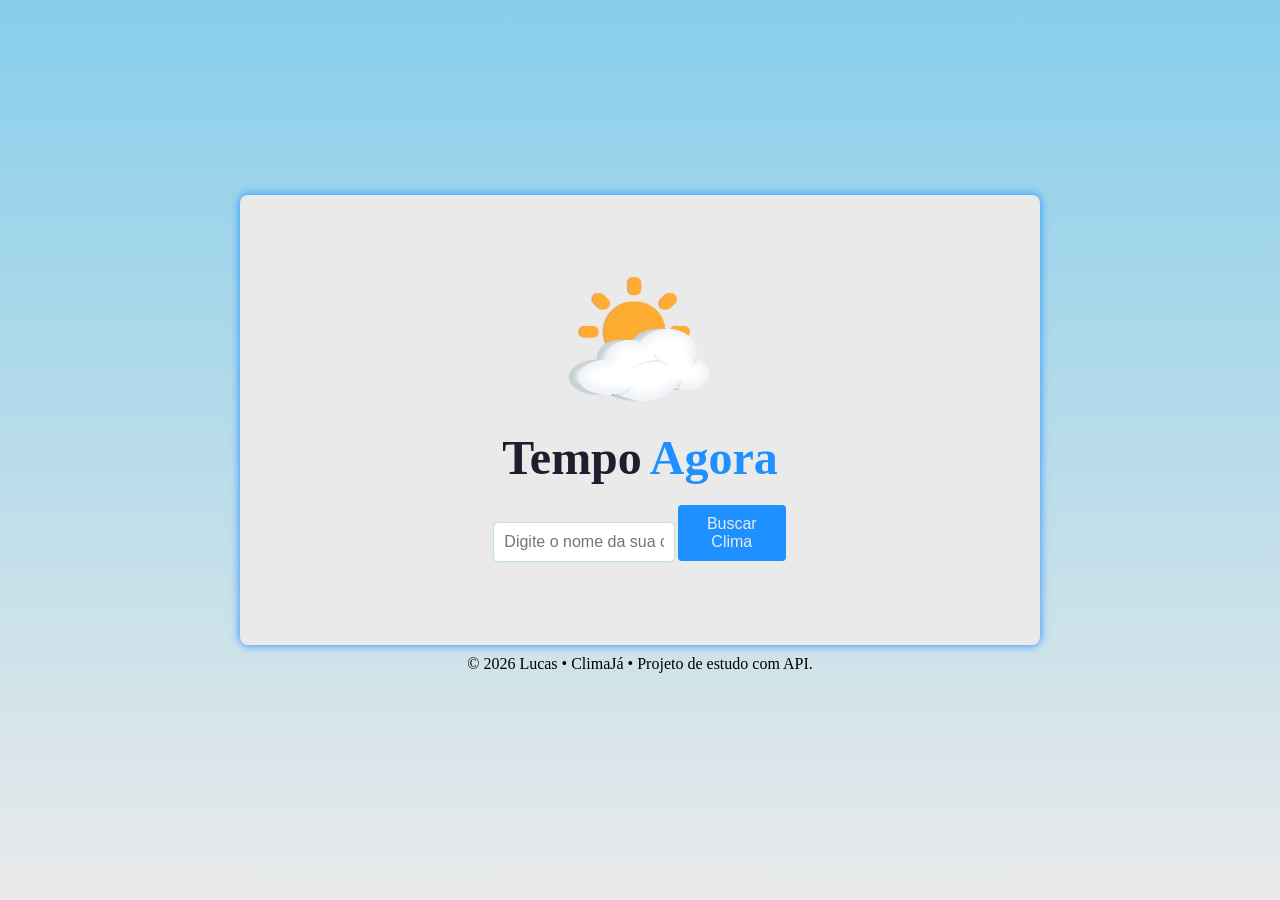
==== index.html @ 84609fee "chore: reorganiza estrutura de arquivos para padronização" ====
<!DOCTYPE html>
<html lang="pt-BR">
<head>
    <meta charset="UTF-8">
    <meta name="viewport" content="width=device-width, initial-scale=1.0">
    <title>Home App CLima</title>
    <link rel="stylesheet" href="css/style.css">
</head>
<body>
    <script src="config/config.js"></script>
    <script src="js/script.js"></script>
    
    <main>
        <h1>
            <img src="/App Clima/img/2.png" alt="">
            <span class="tempo">Tempo</span>
            <span class="agora">Agora</span>
        </h1>
        
    

        <!-- Tela de busca para o usuário digitar o nome da cidade e buscar o clima -->
<div id="tela-busca">

    <input type="text"
    id="cidade"
     placeholder="Digite o nome da sua cidade">

     <button onclick="buscarClima()">Buscar Clima</button>
</div>


<div id="tela-resultado">

     <div id="resultado">
     </div>
     <button id="btn-voltar" onclick="voltar()">Voltar</button>

</div>
     </main>

    
     <footer>
         <p>&copy; 2026 Lucas • ClimaJá • Projeto de estudo com API.</p>
     </footer>


</body>
</html>
---- css/style.css ----
* {
    margin: 0;
    padding: 0;
    box-sizing: border-box;
}
#btn-voltar {
    display: none;
}

@import url('https://fonts.googleapis.com/css2?family=Caveat:wght@400..700&display=swap');



:root {
    --cor0: #87CEEB;
    --cor1: #1E90FF;
    --cor2: #FFD166;
    --cor3: #eaeaea;
    --cor4: #333333;
    --cor5: #1E1E2F;
    --cor6: #2A2A40;
    --cor7: #4FC3F7;
    --cor8: #cacaca;
    --fonte0: Arial, Helvetica , sans-serif;
    --fonte1: 'Bebas Neue', cursive ;
    --fonte2: 'Caveat', cursive ;
}

body {
    height: 100vh;
    display: flex;
    flex-direction: column;
    justify-content: center;
    align-items: center; 
    background: linear-gradient(var(--cor0), var(--cor3));
    

}

img {
    width: 170px;
    height: 170px;
    margin: auto;
    display: flex;

}

h1 {
    margin-bottom: 20px;
    font-family: 'Caveat', cursive;
    
}
.tempo {
    color: var(--cor5);
    font-size: 1.5em;
    margin-right: 0px;
}
.agora {
    color: var(--cor1);
    font-size: 1.5em;
    margin-left: 0px;
}

main
 { 
    height: 450px;
    min-height: 200px;
    width: 90%;
    max-width: 800px;
    background: var(--cor3); 
    text-align: center ;
    border-radius: 8px;
    display: flex;
    flex-direction: column;
    justify-content: center;
    align-items: center;
    box-shadow: var(--cor1) 0px 0px 10px;
}



input {
    width: 50%;
    padding: 10px;
    margin-bottom: 20px;
    border: none;
    border-radius: 4px;
    font-size: 16px;
    box-shadow: 0 0 2px var(--cor7);
}

button {
    padding: 10px 20px;
    background: var(--cor1);
    color: var(--cor3);
    border: none;
    border-radius: 4px;
    font-size: 16px;
    cursor: pointer;
    width: 30%;
}

#btn-voltar {
    background: var(--cor7);
    margin-top: 10px;
    margin: auto;
}

footer {
    width: 100%;
    padding: 10px;
    align-items: center;
    height: 60px;
    text-align: center;
}

/* Estilos para tela de resultado */
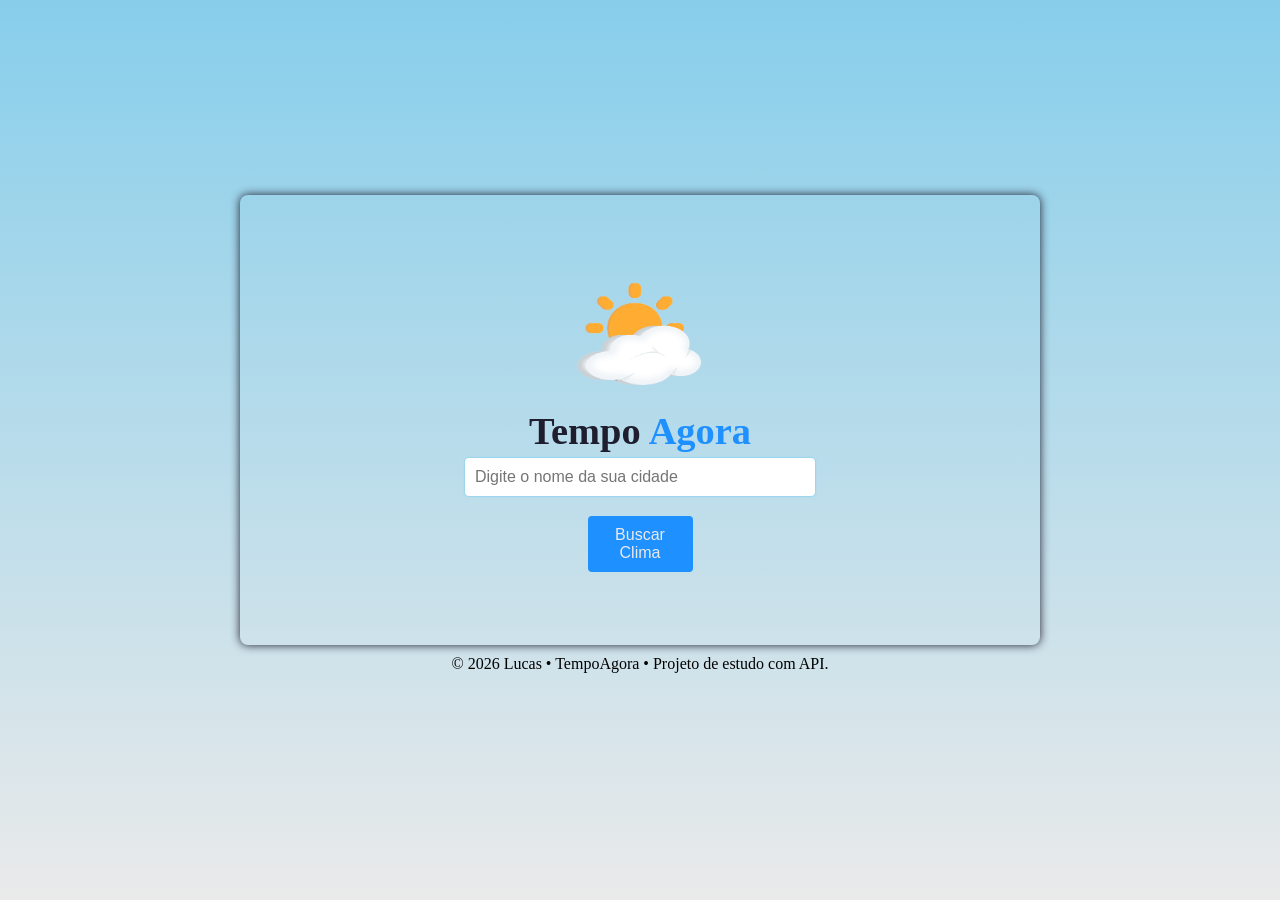
==== commit 600248c9: "style: melhora designer visual para usuário altera plano de fundo e estiliza as informações da tela " ====
--- a/index.html
+++ b/index.html
@@ -12,36 +12,41 @@
     
     <main>
         <h1>
-            <img src="/App Clima/img/2.png" alt="">
+            <img src="img/2.png" alt=" Ícone de clima">
             <span class="tempo">Tempo</span>
             <span class="agora">Agora</span>
         </h1>
         
     
 
-        <!-- Tela de busca para o usuário digitar o nome da cidade e buscar o clima -->
-<div id="tela-busca">
+       <!-- Tela de busca para o usuário digitar o nome da cidade e buscar o clima -->
+<section id="tela-home">
 
     <input type="text"
     id="cidade"
      placeholder="Digite o nome da sua cidade">
 
      <button onclick="buscarClima()">Buscar Clima</button>
-</div>
+</section>
 
+    <!-- Tela de carregamento para mostrar enquanto os dados estão sendo buscados da API -->
+<section id="tela-carregamento" class="escondido">
 
-<div id="tela-resultado">
+</section>
+
+    <!-- Tela de resultado para mostrar o clima da cidade buscada -->
+<section id="tela-resultado" class="escondido">
 
      <div id="resultado">
      </div>
      <button id="btn-voltar" onclick="voltar()">Voltar</button>
 
-</div>
+</section>
      </main>
 
     
      <footer>
-         <p>&copy; 2026 Lucas • ClimaJá • Projeto de estudo com API.</p>
+         <p>&copy; 2026 Lucas • TempoAgora • Projeto de estudo com API.</p>
      </footer>
 
 
--- a/css/style.css
+++ b/css/style.css
@@ -38,26 +38,26 @@
 }
 
 img {
-    width: 170px;
-    height: 170px;
+    width: 150px;
+    height: 140px;
     margin: auto;
     display: flex;
+    justify-content: center;
 
 }
 
 h1 {
-    margin-bottom: 20px;
+    margin-bottom: 5px;
     font-family: 'Caveat', cursive;
     
 }
 .tempo {
     color: var(--cor5);
-    font-size: 1.5em;
-    margin-right: 0px;
+    font-size: 1.2em;
 }
 .agora {
     color: var(--cor1);
-    font-size: 1.5em;
+    font-size: 1.2em;
     margin-left: 0px;
 }
 
@@ -67,26 +67,32 @@
     min-height: 200px;
     width: 90%;
     max-width: 800px;
-    background: var(--cor3); 
+    /*background: var(--cor3); */
     text-align: center ;
     border-radius: 8px;
     display: flex;
     flex-direction: column;
     justify-content: center;
     align-items: center;
-    box-shadow: var(--cor1) 0px 0px 10px;
+    box-shadow: var(--cor5) 0px 0px 10px;
 }
 
-
+#tela-home {
+    display: flex;
+    flex-direction: column;
+    align-items: center;
+    width: 350px;
+}
 
 input {
-    width: 50%;
+    width: 100%;
     padding: 10px;
     margin-bottom: 20px;
     border: none;
     border-radius: 4px;
     font-size: 16px;
     box-shadow: 0 0 2px var(--cor7);
+
 }
 
 button {
@@ -100,9 +106,17 @@
     width: 30%;
 }
 
+
+/* Estilo para a tela de resultados */
+.resultado-clima {
+    text-align: justify;
+    font-size: 20px;
+    font-family: var(--fonte1), bold;
+    padding-bottom: 5px;
+}
 #btn-voltar {
+    padding: 5px;
     background: var(--cor7);
-    margin-top: 10px;
     margin: auto;
 }
 
@@ -114,4 +128,7 @@
     text-align: center;
 }
 
-/* Estilos para tela de resultado */
+/* Esconder telas */
+.escondido {
+    display: none;
+}
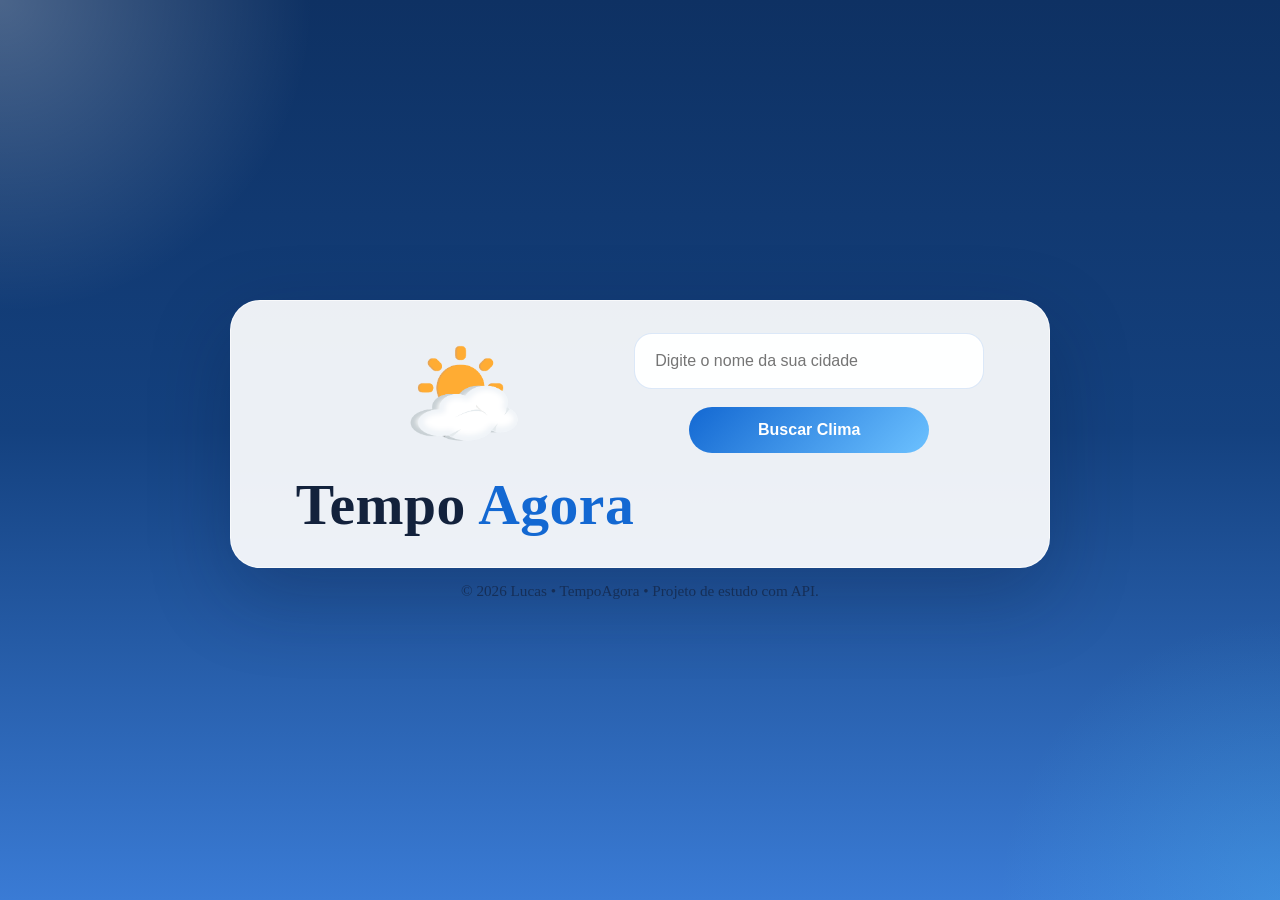
==== commit 61b31c32: "style: atualiza design e responsividade do CSS; melhora estrutura do HTML e script" ====
--- a/index.html
+++ b/index.html
@@ -7,9 +7,6 @@
     <link rel="stylesheet" href="css/style.css">
 </head>
 <body>
-    <script src="config/config.js"></script>
-    <script src="js/script.js"></script>
-    
     <main>
         <h1>
             <img src="img/2.png" alt=" Ícone de clima">
@@ -26,21 +23,20 @@
     id="cidade"
      placeholder="Digite o nome da sua cidade">
 
-     <button onclick="buscarClima()">Buscar Clima</button>
+     <button type="button" onclick="buscarClima()">Buscar Clima</button>
 </section>
 
     <!-- Tela de carregamento para mostrar enquanto os dados estão sendo buscados da API -->
 <section id="tela-carregamento" class="escondido">
-
+    <div class="carregando">
+        <p>Buscando o clima... ☁️</p>
+    </div>
 </section>
 
     <!-- Tela de resultado para mostrar o clima da cidade buscada -->
 <section id="tela-resultado" class="escondido">
-
-     <div id="resultado">
-     </div>
-     <button id="btn-voltar" onclick="voltar()">Voltar</button>
-
+     <div id="resultado"></div>
+     <button id="btn-voltar" type="button" onclick="voltar()">Voltar</button>
 </section>
      </main>
 
@@ -49,6 +45,7 @@
          <p>&copy; 2026 Lucas • TempoAgora • Projeto de estudo com API.</p>
      </footer>
 
-
+    <script src="config/config.js"></script>
+    <script src="js/script.js"></script>
 </body>
 </html>
--- a/css/style.css
+++ b/css/style.css
@@ -7,23 +7,25 @@
     display: none;
 }
 
-@import url('https://fonts.googleapis.com/css2?family=Caveat:wght@400..700&display=swap');
-
-
+@import url('https://fonts.googleapis.com/css2?family=Caveat:wght@400..700&family=Inter:wght@400;500;600;700&display=swap');
 
 :root {
-    --cor0: #87CEEB;
-    --cor1: #1E90FF;
-    --cor2: #FFD166;
-    --cor3: #eaeaea;
-    --cor4: #333333;
-    --cor5: #1E1E2F;
-    --cor6: #2A2A40;
-    --cor7: #4FC3F7;
-    --cor8: #cacaca;
-    --fonte0: Arial, Helvetica , sans-serif;
-    --fonte1: 'Bebas Neue', cursive ;
-    --fonte2: 'Caveat', cursive ;
+    --cor0: #0c2f55;
+    --cor1: #1368d2;
+    --cor2: #73d0f5;
+    --cor3: #eef6ff;
+    --cor4: #f8fbff;
+    --cor5: #13223c;
+    --cor6: #1f4f9c;
+    --cor7: #6cc1ff;
+    --cor8: #8e9dbf;
+    --font0: 'Inter', Arial, Helvetica, sans-serif;
+    --font1: 'Caveat', cursive;
+}
+
+html,
+body {
+    min-height: 100%;
 }
 
 body {
@@ -31,104 +33,206 @@
     display: flex;
     flex-direction: column;
     justify-content: center;
-    align-items: center; 
-    background: linear-gradient(var(--cor0), var(--cor3));
-    
-
+    align-items: center;
+    padding: 24px;
+    background: radial-gradient(circle at top left, rgba(255, 255, 255, 0.25), transparent 20%),
+        radial-gradient(circle at bottom right, rgba(79, 195, 247, 0.25), transparent 18%),
+        linear-gradient(180deg, #0e3163 0%, #14417f 48%, #3a7bd5 100%);
+}
+
+::selection {
+    background: rgba(19, 98, 210, 0.25);
+}
+
+main {
+    width: min(100%, 820px);
+    background: rgba(255, 255, 255, 0.92);
+    border: 1px solid rgba(255, 255, 255, 0.65);
+    border-radius: 30px;
+    box-shadow: 0 28px 80px rgba(6, 22, 57, 0.25);
+    padding: 32px 28px;
+    display: flex;
+    justify-content: center;
+
+}
+
+h1 {
+    font-family: var(--font1);
+    font-size: clamp(2rem, 4vw, 3rem);
+    line-height: 1.05;
+    letter-spacing: 0.01em;
+    text-align: center;
+    color: var(--cor5);
 }
 
 img {
-    width: 150px;
-    height: 140px;
-    margin: auto;
-    display: flex;
-    justify-content: center;
-
-}
-
-h1 {
-    margin-bottom: 5px;
-    font-family: 'Caveat', cursive;
-    
-}
+    width: 130px;
+    height: auto;
+    display: block;
+    margin: 0 auto 12px;
+}
+
+header {
+    width: 100%;
+}
+
+.tempo,
+.agora {
+    display: inline-block;
+    font-size: 1.1rem;
+}
+
 .tempo {
     color: var(--cor5);
     font-size: 1.2em;
 }
+
 .agora {
     color: var(--cor1);
     font-size: 1.2em;
-    margin-left: 0px;
-}
-
-main
- { 
-    height: 450px;
-    min-height: 200px;
-    width: 90%;
-    max-width: 800px;
-    /*background: var(--cor3); */
-    text-align: center ;
-    border-radius: 8px;
+}
+
+section {
+    width: 100%;
+}
+
+#tela-home,
+#tela-resultado,
+#tela-carregamento {
+    width: 100%;
     display: flex;
     flex-direction: column;
+    align-items: center;
+    gap: 18px;
+}
+
+#tela-home {
+    display: flex;
+    flex-direction: column;
+    align-items: center;
+    width: 350px;
+}
+
+input {
+    width: 100%;
+    max-width: 520px;
+    padding: 18px 20px;
+    border-radius: 18px;
+    border: 1px solid rgba(19, 104, 210, 0.15);
+    background: rgba(255, 255, 255, 0.95);
+    box-shadow: inset 0 0 0 1px rgba(255, 255, 255, 0.65);
+    font-size: 1rem;
+    color: var(--cor5);
+    transition: transform 0.2s ease, border-color 0.2s ease, box-shadow 0.2s ease;
+}
+
+input:focus {
+    outline: none;
+    border-color: var(--cor1);
+    box-shadow: 0 0 0 4px rgba(19, 104, 210, 0.12);
+    transform: translateY(-1px);
+}
+
+button {
+    width: min(240px, 100%);
+    padding: 14px 24px;
+    border: none;
+    border-radius: 999px;
+    background: linear-gradient(135deg, var(--cor1), var(--cor7));
+    color: white;
+    font-size: 1rem;
+    font-weight: 700;
+    cursor: pointer;
+    transition: transform 0.18s ease, box-shadow 0.18s ease, filter 0.18s ease;
+}
+
+button:hover {
+    transform: translateY(-2px);
+    box-shadow: 0 18px 30px rgba(19, 104, 210, 0.2);
+}
+
+button:active {
+    transform: translateY(0);
+}
+
+#btn-voltar {
+    display: none;
+    padding: 12px 20px;
+    background: rgba(79, 195, 247, 0.16);
+    color: var(--cor5);
+    border: 1px solid rgba(79, 195, 247, 0.35);
+    width: auto;
+    min-width: 160px;
+}
+
+.carregando {
+    min-height: 140px;
+    width: 100%;
+    max-width: 520px;
+    border-radius: 24px;
+    background: rgba(255, 255, 255, 0.9);
+    border: 1px dashed rgba(19, 104, 210, 0.35);
+    display: flex;
+    align-items: center;
     justify-content: center;
-    align-items: center;
-    box-shadow: var(--cor5) 0px 0px 10px;
-}
-
-#tela-home {
-    display: flex;
-    flex-direction: column;
-    align-items: center;
-    width: 350px;
-}
-
-input {
-    width: 100%;
-    padding: 10px;
-    margin-bottom: 20px;
-    border: none;
-    border-radius: 4px;
-    font-size: 16px;
-    box-shadow: 0 0 2px var(--cor7);
-
-}
-
-button {
-    padding: 10px 20px;
-    background: var(--cor1);
-    color: var(--cor3);
-    border: none;
-    border-radius: 4px;
-    font-size: 16px;
-    cursor: pointer;
-    width: 30%;
-}
-
-
-/* Estilo para a tela de resultados */
+}
+
+.carregando p {
+    font-size: 1.05rem;
+    color: var(--cor5);
+}
+
 .resultado-clima {
-    text-align: justify;
-    font-size: 20px;
-    font-family: var(--fonte1), bold;
-    padding-bottom: 5px;
-}
-#btn-voltar {
-    padding: 5px;
-    background: var(--cor7);
-    margin: auto;
+    width: 100%;
+    max-width: 520px;
+    background: rgba(255, 255, 255, 0.96);
+    border-radius: 26px;
+    padding: 28px 26px;
+    box-shadow: 0 20px 40px rgba(32, 71, 133, 0.08);
+    text-align: left;
+    color: var(--cor5);
+}
+
+.resultado-clima h2 {
+    margin-bottom: 16px;
+    font-size: 2rem;
+}
+
+.resultado-clima p {
+    margin-bottom: 12px;
+    font-size: 1rem;
+    line-height: 1.7;
 }
 
 footer {
     width: 100%;
-    padding: 10px;
-    align-items: center;
-    height: 60px;
     text-align: center;
-}
-
-/* Esconder telas */
+    padding-top: 14px;
+    color: rgba(19, 34, 64, 0.7);
+    font-size: 0.95rem;
+}
+
 .escondido {
-    display: none;
-}+    display: none !important;
+}
+
+@media (max-width: 640px) {
+    body {
+        padding: 18px;
+    }
+
+    main {
+        padding: 24px 18px;
+    }
+
+    h1 {
+        font-size: 2.2rem;
+    }
+
+    button,
+    input,
+    .carregando,
+    .resultado-clima {
+        max-width: 100%;
+    }
+}
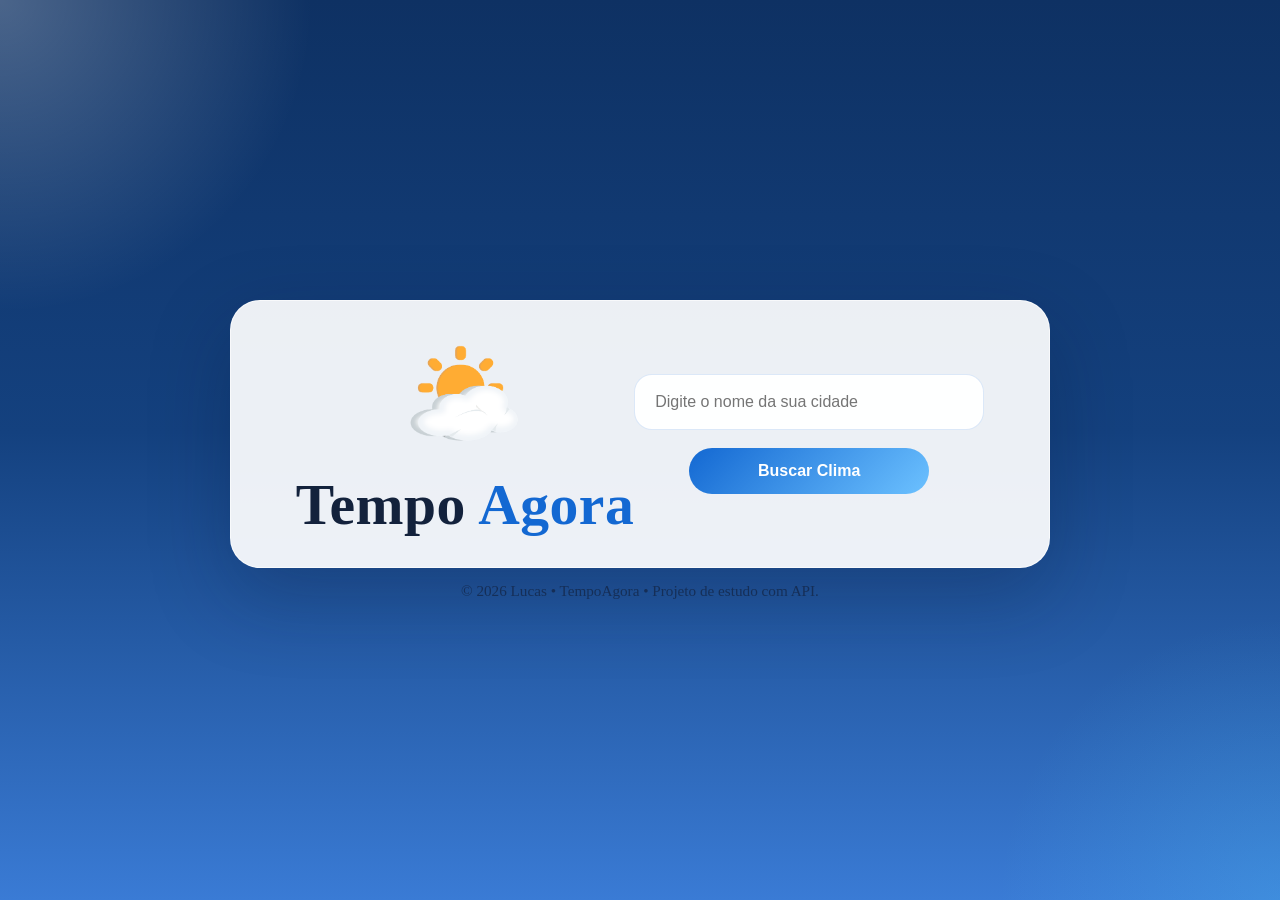
==== commit c4d2dd4a: "feat: adiciona preview com screenshot no README" ====
--- a/index.html
+++ b/index.html
@@ -8,7 +8,7 @@
 </head>
 <body>
     <main>
-        <h1>
+        <h1 id="logo">
             <img src="img/2.png" alt=" Ícone de clima">
             <span class="tempo">Tempo</span>
             <span class="agora">Agora</span>
--- a/css/style.css
+++ b/css/style.css
@@ -1,13 +1,13 @@
+@import url('https://fonts.googleapis.com/css2?family=Russo+One&display=swap');
+
+
 * {
     margin: 0;
     padding: 0;
     box-sizing: border-box;
 }
-#btn-voltar {
-    display: none;
-}
-
-@import url('https://fonts.googleapis.com/css2?family=Caveat:wght@400..700&family=Inter:wght@400;500;600;700&display=swap');
+
+
 
 :root {
     --cor0: #0c2f55;
@@ -19,7 +19,7 @@
     --cor6: #1f4f9c;
     --cor7: #6cc1ff;
     --cor8: #8e9dbf;
-    --font0: 'Inter', Arial, Helvetica, sans-serif;
+    --font0: 'Russo One', Arial, Helvetica, sans-serif;
     --font1: 'Caveat', cursive;
 }
 
@@ -70,6 +70,8 @@
     height: auto;
     display: block;
     margin: 0 auto 12px;
+    tansition: transform 0.2s ease, filter 0.2s ease;
+    
 }
 
 header {
@@ -96,13 +98,12 @@
     width: 100%;
 }
 
-#tela-home,
-#tela-resultado,
-#tela-carregamento {
+#tela-home, #tela-resultado, #tela-carregamento {
     width: 100%;
     display: flex;
     flex-direction: column;
     align-items: center;
+    justify-content: center;
     gap: 18px;
 }
 
@@ -230,9 +231,7 @@
     }
 
     button,
-    input,
-    .carregando,
-    .resultado-clima {
+    input, .carregando, .resultado-clima {
         max-width: 100%;
     }
 }
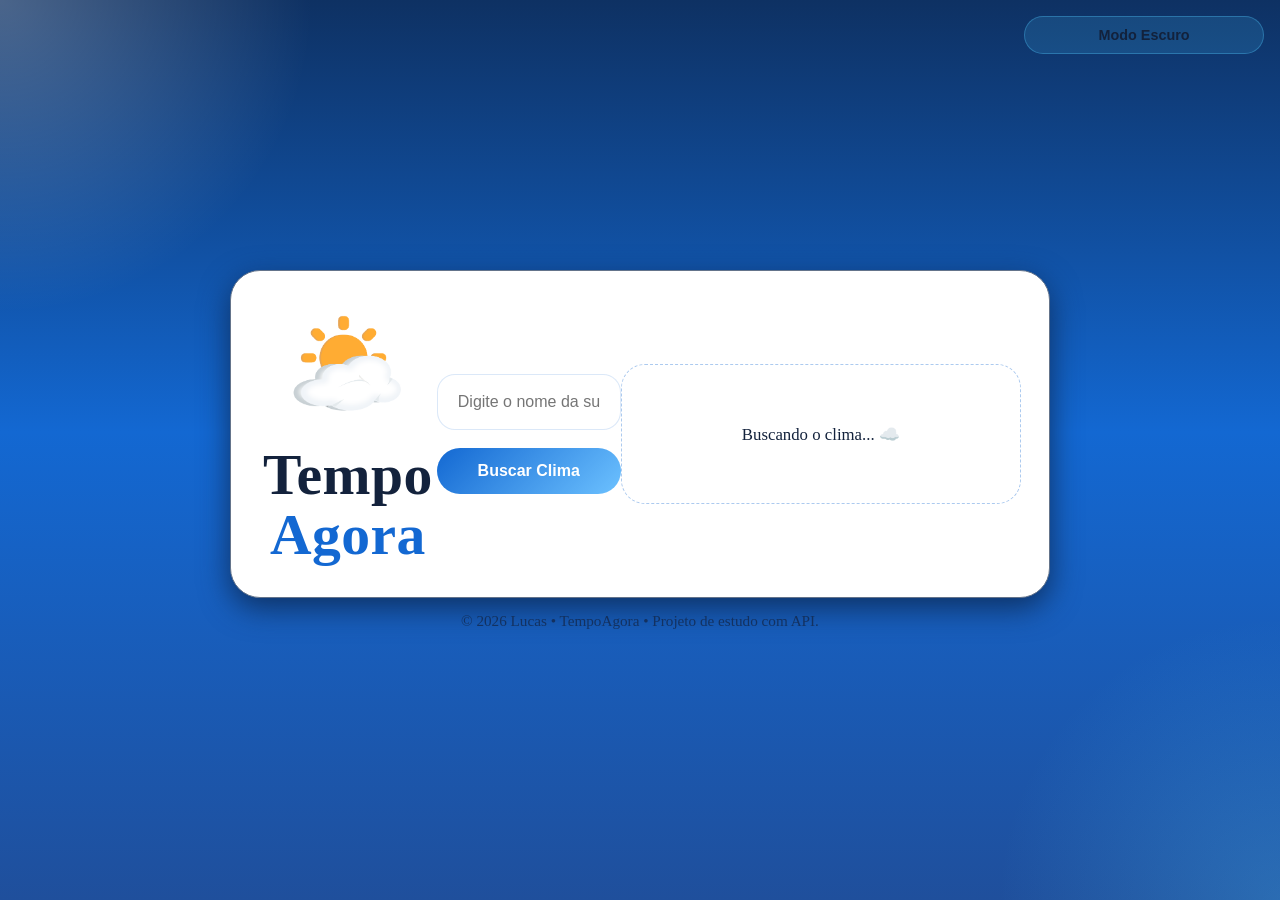
==== commit d18d49f6: "feat: adciona modo escuro" ====
--- a/index.html
+++ b/index.html
@@ -6,7 +6,8 @@
     <title>Home App CLima</title>
     <link rel="stylesheet" href="css/style.css">
 </head>
-<body>
+<body >
+    <button id="btn-modo-escuro" onclick="alternarModoEscuro()">Modo Escuro</button>
     <main>
         <h1 id="logo">
             <img src="img/2.png" alt=" Ícone de clima">
@@ -27,7 +28,7 @@
 </section>
 
     <!-- Tela de carregamento para mostrar enquanto os dados estão sendo buscados da API -->
-<section id="tela-carregamento" class="escondido">
+<section id="tela-carregamento" +>
     <div class="carregando">
         <p>Buscando o clima... ☁️</p>
     </div>
--- a/css/style.css
+++ b/css/style.css
@@ -8,19 +8,50 @@
 }
 
 
-
 :root {
-    --cor0: #0c2f55;
+    /* Fundo do gradiente (do escuro pro claro) */
+    --cor0: #0e3163;
     --cor1: #1368d2;
-    --cor2: #73d0f5;
-    --cor3: #eef6ff;
-    --cor4: #f8fbff;
-    --cor5: #13223c;
     --cor6: #1f4f9c;
     --cor7: #6cc1ff;
-    --cor8: #8e9dbf;
+
+    /* Card */
+    --cor4: #ffffff;
+    --cor3: #eef6ff;
+
+    /* Texto */
+    --cor5: #13223c;
+    --cor8: #64748b;
+
     --font0: 'Russo One', Arial, Helvetica, sans-serif;
     --font1: 'Caveat', cursive;
+}
+
+body.modo-escuro {
+    --cor0: #0a0f1a;
+    --cor1: #3b82f6;
+    --cor6: #1e3a8a;
+    --cor7: #2563eb;
+
+    --cor4: #1f2937;
+    --cor3: #111827;
+
+    --cor5: #f1f5f9;
+    --cor8: #94a3b8;
+}
+#btn-modo-escuro {
+    position: fixed;
+    top: 16px;
+    right: 16px;
+    z-index: 1000;
+    padding: 10px 16px;
+    background: rgba(79, 195, 247, 0.16);
+    color: var(--cor5);
+    border: 1px solid rgba(79, 195, 247, 0.35);
+    border-radius: 999px;
+    font-size: 0.9rem;
+    cursor: pointer;
+    transition: background-color 0.3s ease, color 0.3s ease, border-color 0.3s ease;
 }
 
 html,
@@ -37,19 +68,19 @@
     padding: 24px;
     background: radial-gradient(circle at top left, rgba(255, 255, 255, 0.25), transparent 20%),
         radial-gradient(circle at bottom right, rgba(79, 195, 247, 0.25), transparent 18%),
-        linear-gradient(180deg, #0e3163 0%, #14417f 48%, #3a7bd5 100%);
+        linear-gradient(180deg, var(--cor0) 0%, var(--cor1) 48%, var(--cor6) 100%);
 }
 
 ::selection {
-    background: rgba(19, 98, 210, 0.25);
+    background: var(--cor0);
 }
 
 main {
     width: min(100%, 820px);
-    background: rgba(255, 255, 255, 0.92);
-    border: 1px solid rgba(255, 255, 255, 0.65);
+    background: var(--cor4);
+    border: 1px solid var(--cor8);
     border-radius: 30px;
-    box-shadow: 0 28px 80px rgba(6, 22, 57, 0.25);
+    box-shadow: 0 10px 30px var(--cor0);
     padding: 32px 28px;
     display: flex;
     justify-content: center;
@@ -171,7 +202,7 @@
     width: 100%;
     max-width: 520px;
     border-radius: 24px;
-    background: rgba(255, 255, 255, 0.9);
+    background: var(--cor4);
     border: 1px dashed rgba(19, 104, 210, 0.35);
     display: flex;
     align-items: center;
@@ -186,7 +217,7 @@
 .resultado-clima {
     width: 100%;
     max-width: 520px;
-    background: rgba(255, 255, 255, 0.96);
+    background: var(--cor4);
     border-radius: 26px;
     padding: 28px 26px;
     box-shadow: 0 20px 40px rgba(32, 71, 133, 0.08);
